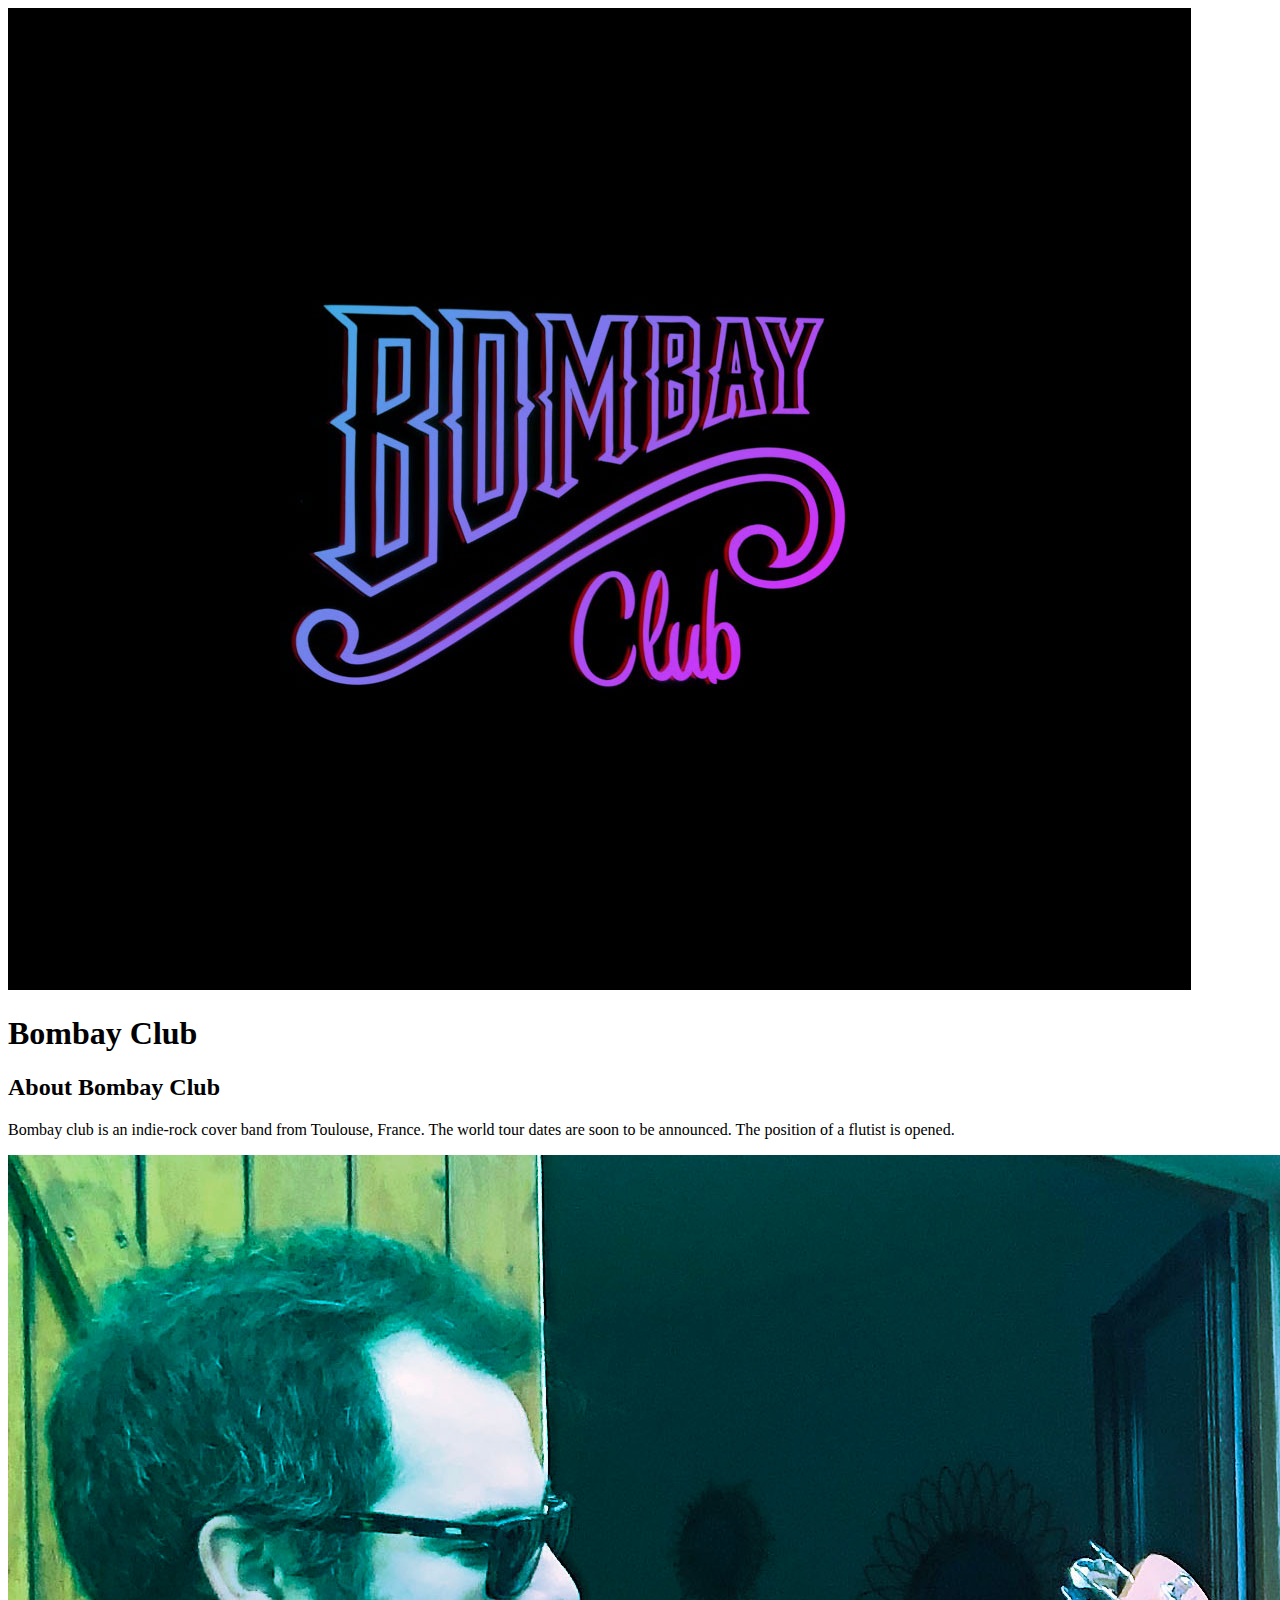
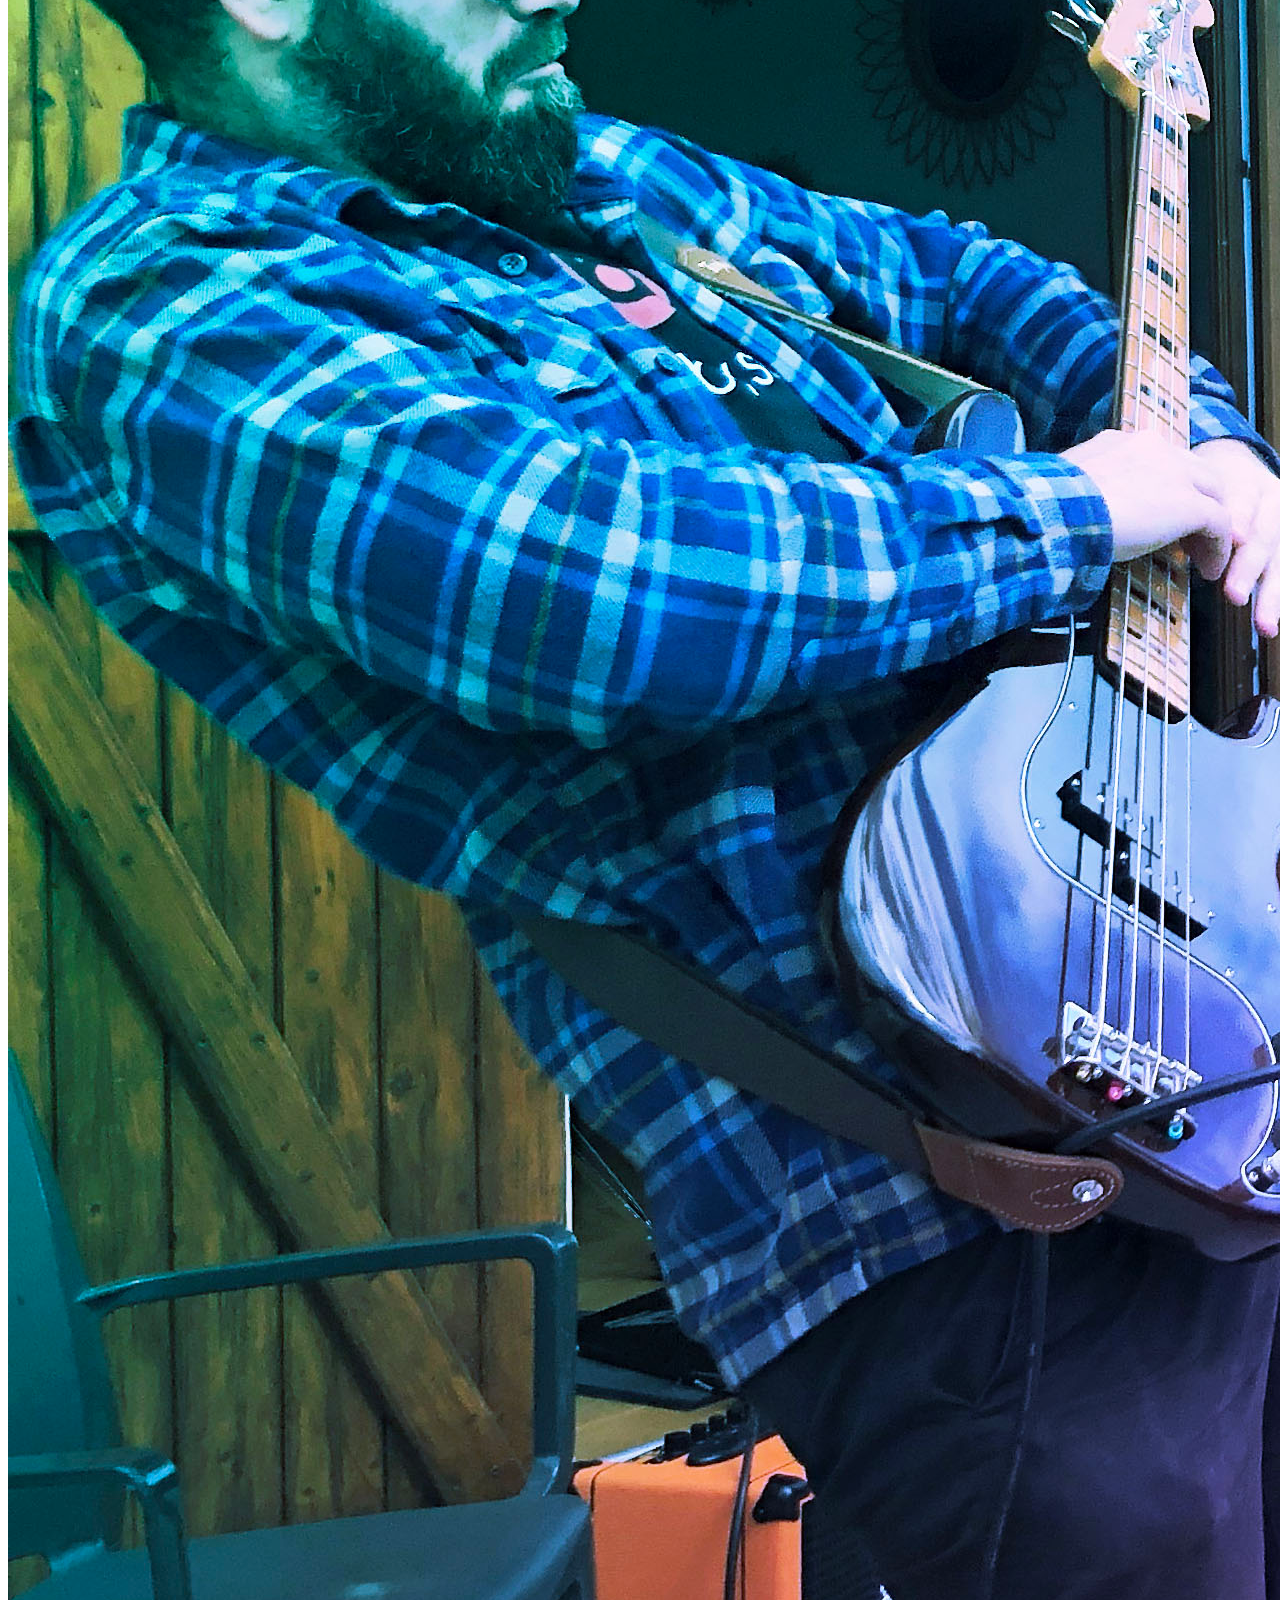
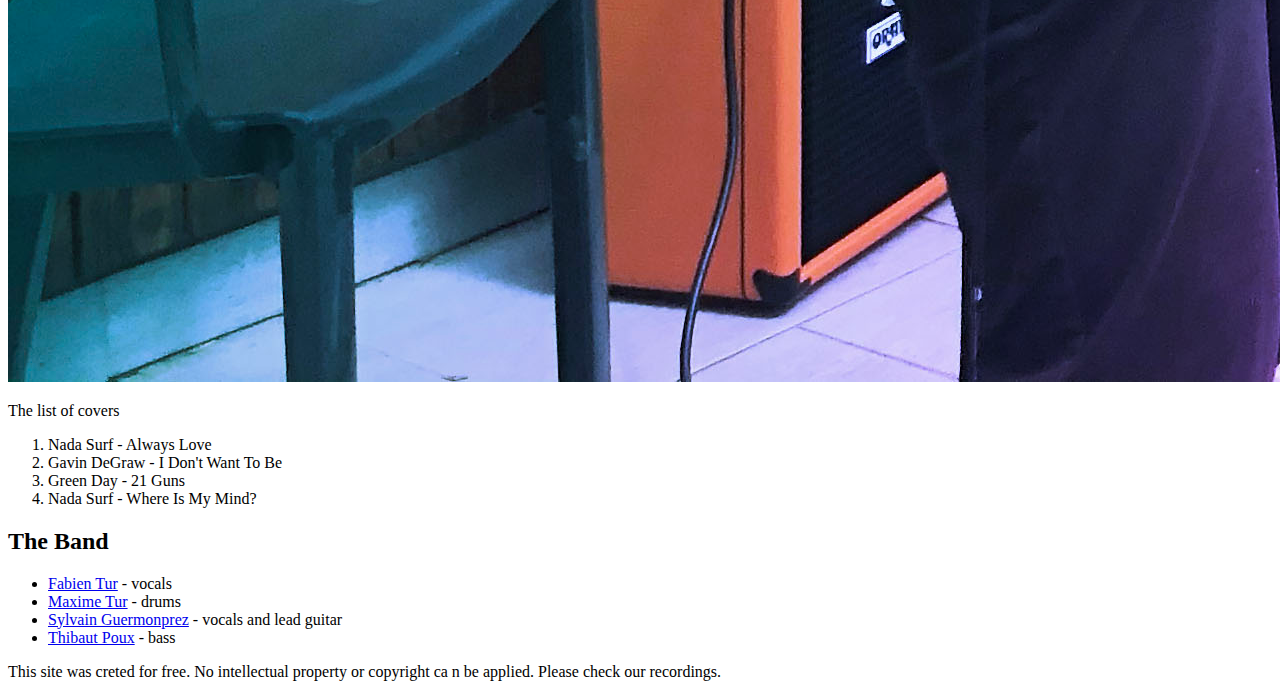
==== index.html @ d91650d1 "added index file and images" ====
<!DOCTYPE html>
<html>
<head>
	<meta charset="utf-8">
	<title>Bombay Club</title>
	<link rel="icon" href="img/logo-bc2.jpeg">
</head>
<body>

	<header>
		<img src="img/logo-bc.jpg">
		<h1>Bombay Club</h1>
	</header>

	<main>
		<h2>About Bombay Club</h2>
		<p>Bombay club is an indie-rock cover band from Toulouse, France. The world tour dates are soon to be announced. The position of a flutist is opened.</p>
		<img src="img/bg.jpg">

		<p>The list of covers</p>
		<ol>
			<li>Nada Surf - Always Love</li>
			<li>Gavin DeGraw - I Don't Want To Be</li>
			<li>Green Day - 21 Guns</li>
			<li>Nada Surf - Where Is My Mind?</li>
		</ol>
		<h2>The Band</h2>
		<ul>
			<li><a target="-blank" href="https://www.facebook.com/thibaut.poux">Fabien Tur</a> - vocals</li>
			<li><a target="-blank" href="https://www.facebook.com/maxime.tur">Maxime Tur</a> - drums</li>
			<li><a target="-blank" href="https://www.facebook.com/sylvain.guermonprez">Sylvain Guermonprez</a> - vocals and lead guitar</li>
			<li><a target="-blank" href="https://www.facebook.com/thibaut.poux">Thibaut Poux</a> - bass</li>
		</ul>
	</main>
	<footer>
		<p>This site was creted for free. No intellectual property or copyright ca n be applied. Please check our recordings.</p>
	</footer>
</body>
</html>
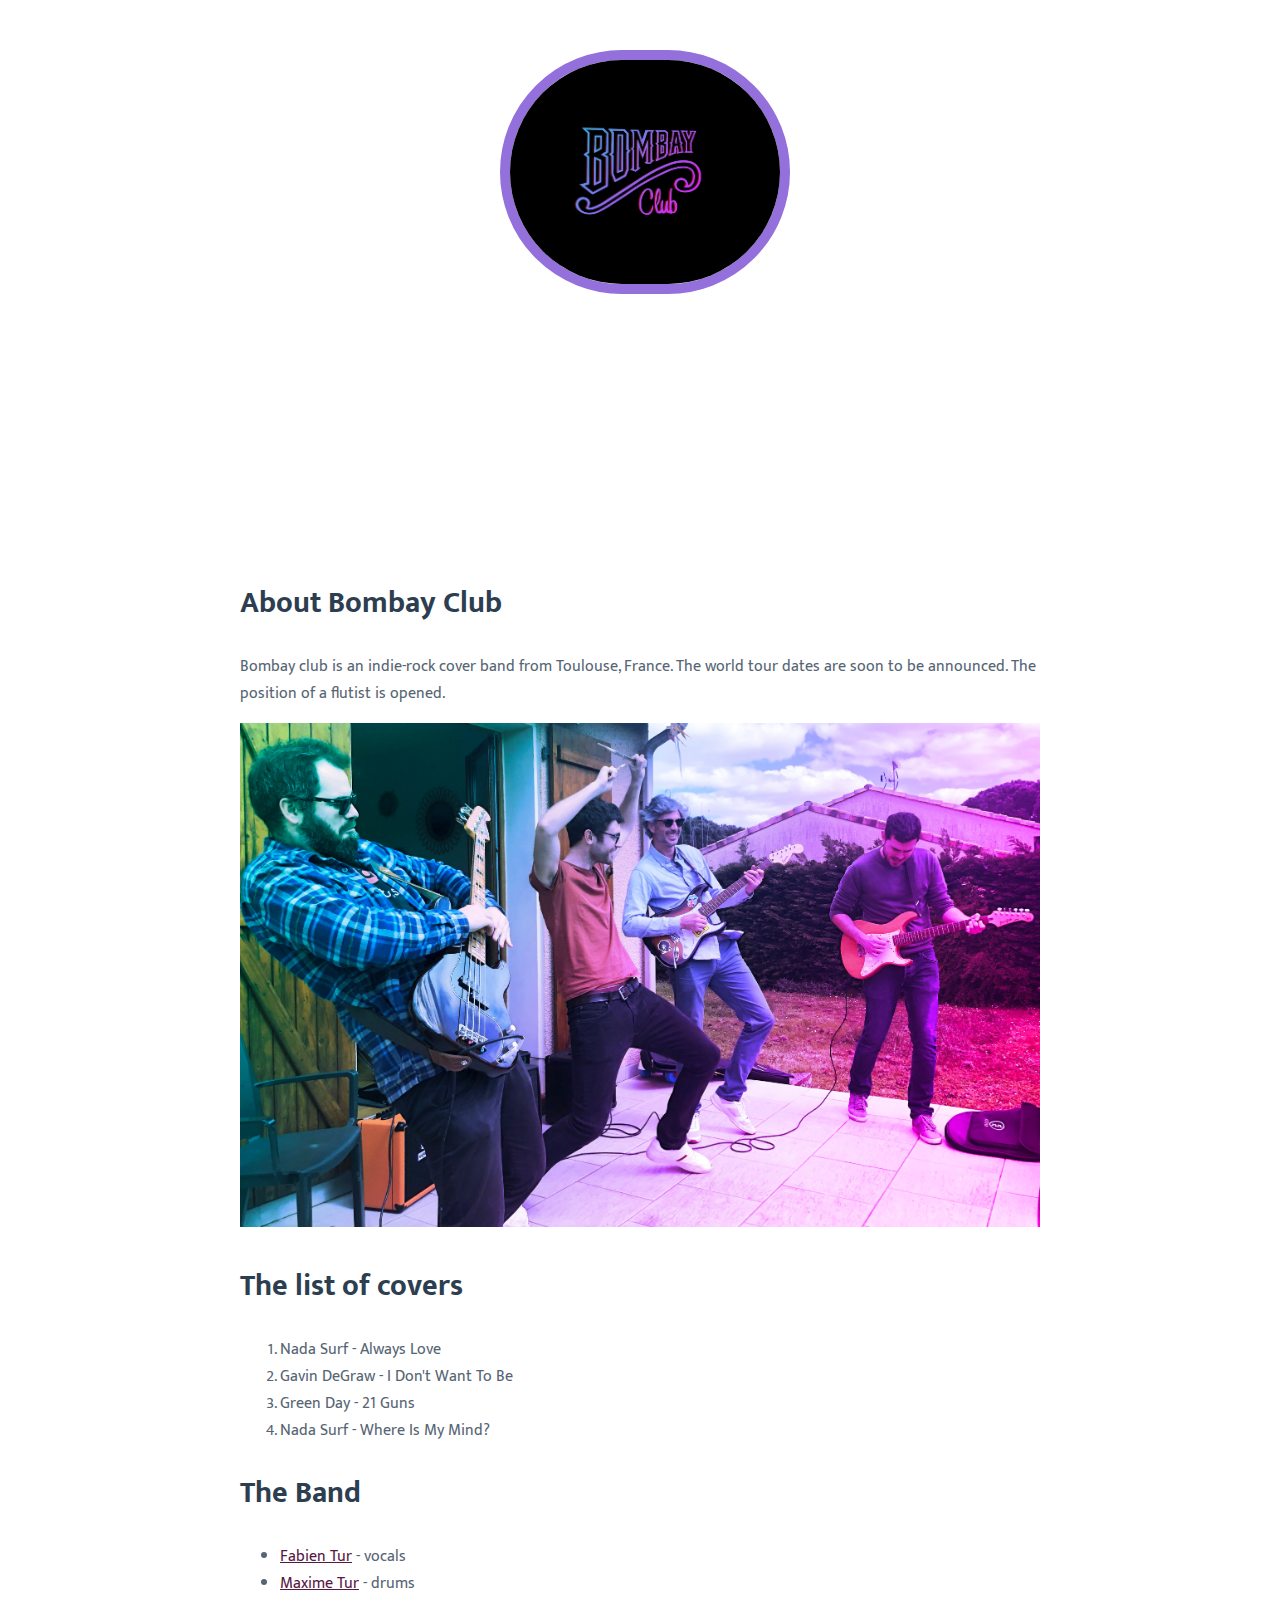
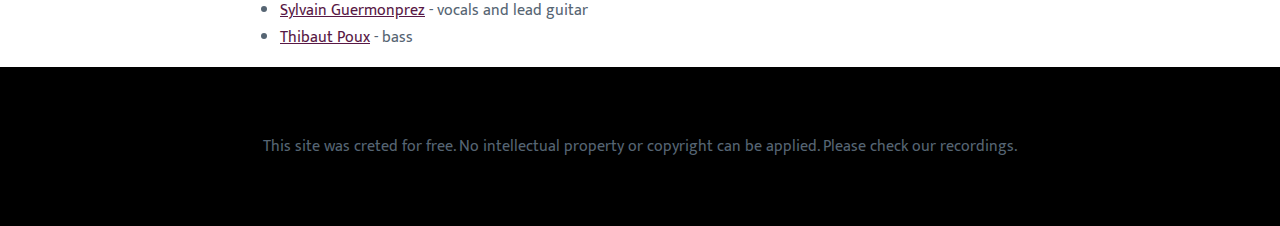
==== commit 0f8cd53f: "final changes" ====
--- a/index.html
+++ b/index.html
@@ -4,12 +4,15 @@
 	<meta charset="utf-8">
 	<title>Bombay Club</title>
 	<link rel="icon" href="img/logo-bc2.jpeg">
+	<link rel="preconnect" href="https://fonts.gstatic.com"> 
+	<link href="https://fonts.googleapis.com/css2?family=Mukta:wght@300&display=swap" rel="stylesheet">
+	<link rel="stylesheet" type="text/css" href="css/bc.css">
 </head>
 <body>
 
 	<header>
 		<img src="img/logo-bc.jpg">
-		<h1>Bombay Club</h1>
+		
 	</header>
 
 	<main>
@@ -17,7 +20,7 @@
 		<p>Bombay club is an indie-rock cover band from Toulouse, France. The world tour dates are soon to be announced. The position of a flutist is opened.</p>
 		<img src="img/bg.jpg">
 
-		<p>The list of covers</p>
+		<h2>The list of covers</h2>
 		<ol>
 			<li>Nada Surf - Always Love</li>
 			<li>Gavin DeGraw - I Don't Want To Be</li>
@@ -33,7 +36,7 @@
 		</ul>
 	</main>
 	<footer>
-		<p>This site was creted for free. No intellectual property or copyright ca n be applied. Please check our recordings.</p>
+		<p>This site was creted for free. No intellectual property or copyright can be applied. Please check our recordings.</p>
 	</footer>
 </body>
 </html>--- a/css/bc.css
+++ b/css/bc.css
@@ -0,0 +1,66 @@
+body{
+	margin: 0;
+	font-family: 'Mukta', sans-serif;;
+}
+
+header{
+	box-sizing: content-box;
+	width: 100%;
+	padding: 5px;
+	background-image: url(file:///Users/masha/Documents/GitHub/cartoon-hero/img/bg1.JPG);
+	background-repeat: no-repeat;
+    background-size: cover;
+	text-align: center;
+	padding-top: 50px;
+	padding-bottom: 250px;
+}
+
+main{
+	max-width: 800px;
+	margin: 0 auto;
+	padding: 0 20px;
+}
+
+h2{
+	font-size: 30px;
+	color: #2C3E50;
+}
+main img{
+	max-width: 100%;
+}
+
+p{
+	color: #566573;
+}
+
+ol{
+	color: #566573;
+}
+
+ul{
+	color: #566573;
+}
+header img{
+	border-radius: 700px;
+	width: 270px;
+	border: 10px solid mediumpurple;
+}
+
+a{
+	color: #581845;
+
+}
+
+a:hover{
+	color: #1B4F72;
+}
+
+footer{
+	background-color: black;
+	text-align: center;
+	padding: 50px;
+
+footer p{
+	margin: 0;
+}
+}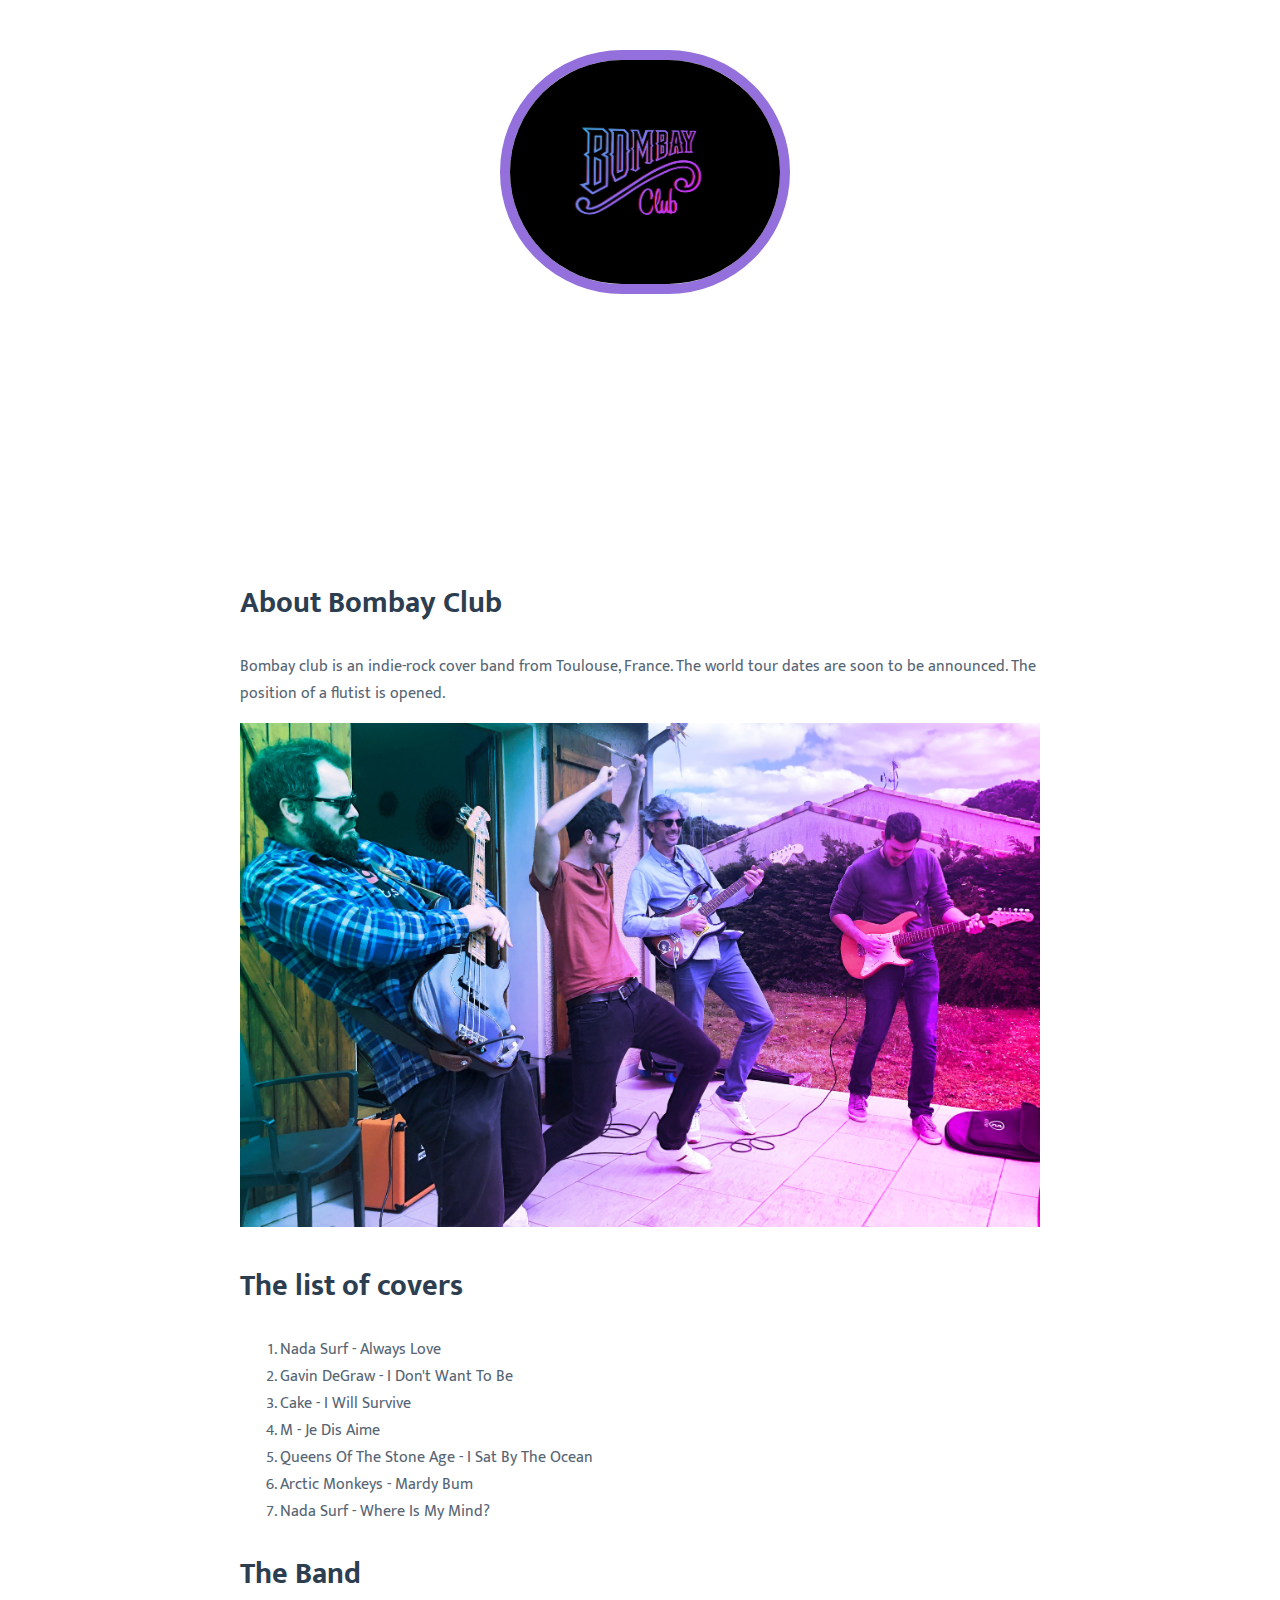
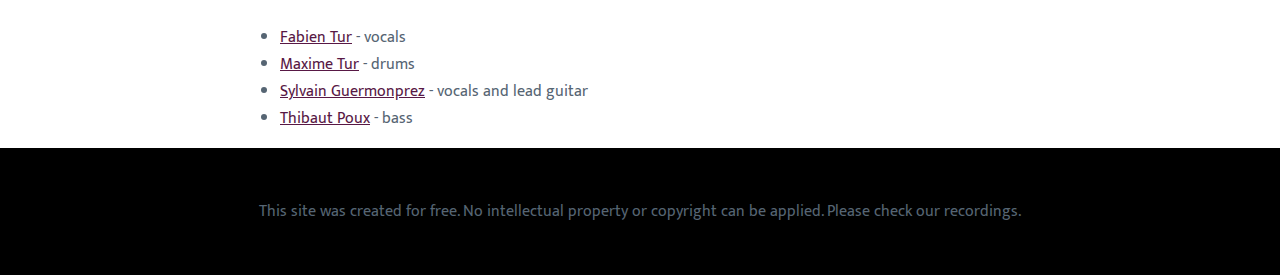
==== commit 75f7d55e: "changes in song list" ====
--- a/index.html
+++ b/index.html
@@ -24,7 +24,10 @@
 		<ol>
 			<li>Nada Surf - Always Love</li>
 			<li>Gavin DeGraw - I Don't Want To Be</li>
-			<li>Green Day - 21 Guns</li>
+			<li>Cake - I Will Survive</li>
+			<li>M - Je Dis Aime</li>
+			<li>Queens Of The Stone Age - I Sat By The Ocean</li>
+			<li>Arctic Monkeys - Mardy Bum</li>
 			<li>Nada Surf - Where Is My Mind?</li>
 		</ol>
 		<h2>The Band</h2>
@@ -36,7 +39,7 @@
 		</ul>
 	</main>
 	<footer>
-		<p>This site was creted for free. No intellectual property or copyright can be applied. Please check our recordings.</p>
+		<p>This site was created for free. No intellectual property or copyright can be applied. Please check our recordings.</p>
 	</footer>
 </body>
 </html>--- a/css/bc.css
+++ b/css/bc.css
@@ -59,8 +59,8 @@
 	background-color: black;
 	text-align: center;
 	padding: 50px;
+}
 
 footer p{
 	margin: 0;
-}
 }